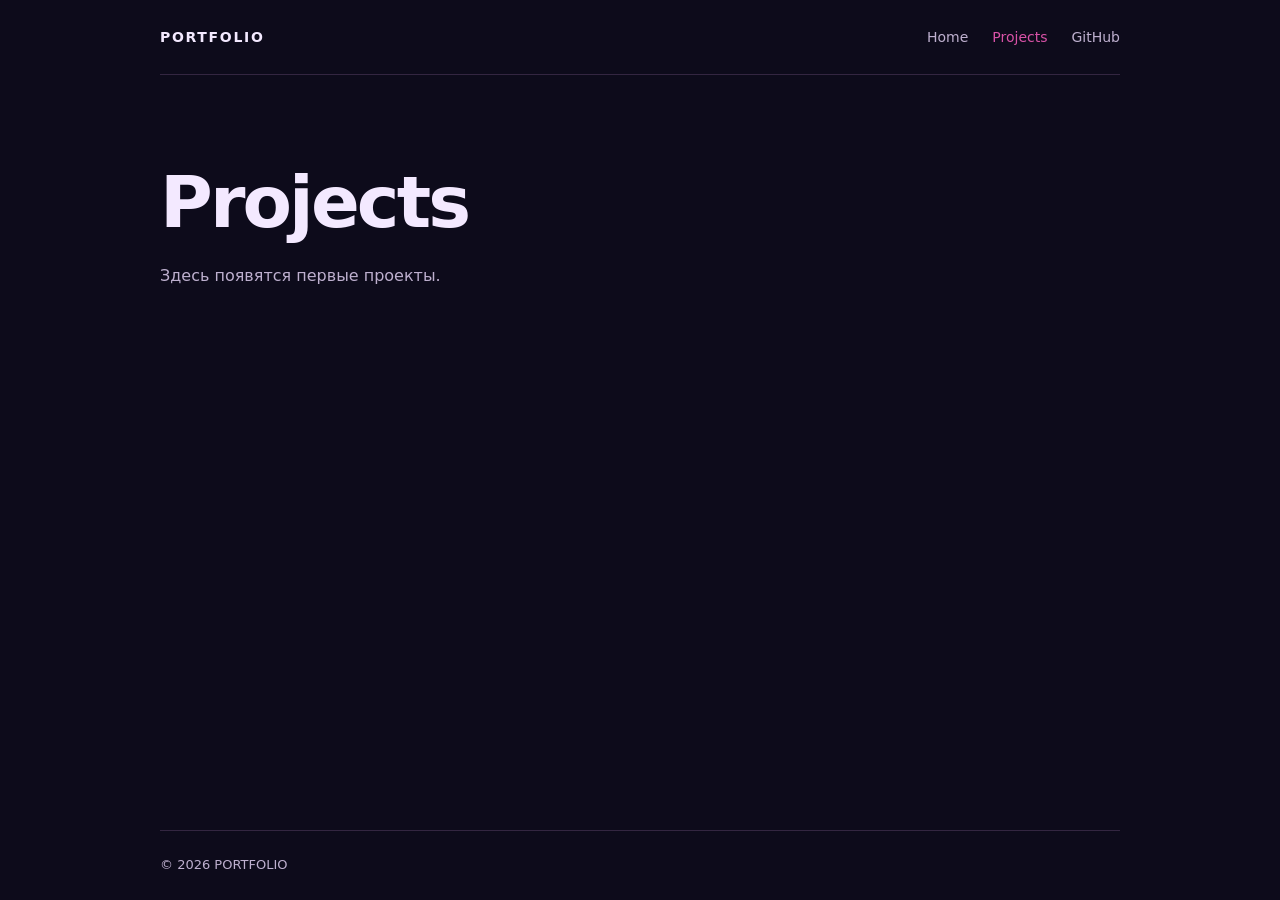
==== projects/index.html @ fa782286 "Add initial portfolio website" ====
<!doctype html>
<html lang="ru">
  <head>
    <meta charset="utf-8">
    <meta name="viewport" content="width=device-width, initial-scale=1">
    <meta name="description" content="Все опубликованные проекты портфолио.">
    <title>Projects — PORTFOLIO</title>
    <link rel="stylesheet" href="../styles/main.css">
  </head>
  <body>
    <header class="site-header container">
      <a class="brand" href="../index.html">PORTFOLIO</a>
      <nav aria-label="Основная навигация">
        <a href="../index.html">Home</a>
        <a href="index.html" aria-current="page">Projects</a>
        <a href="https://github.com/alexon94">GitHub</a>
      </nav>
    </header>

    <main class="container">
      <section class="projects-page" aria-labelledby="projects-title">
        <h1 id="projects-title" lang="en">Projects</h1>
        <p class="empty-state">Здесь появятся первые проекты.</p>
      </section>
    </main>

    <footer class="site-footer container">© 2026 PORTFOLIO</footer>
  </body>
</html>
---- styles/main.css ----
:root {
  color-scheme: dark;
  --background: #0d0b1b;
  --surface: #171225;
  --purple: #9864cf;
  --pink: #d852a7;
  --text: #f3e9ff;
  --muted: #beb0cf;
  --divider: #332641;
  font-family: system-ui, -apple-system, BlinkMacSystemFont, "Segoe UI", sans-serif;
  color: var(--text);
  background: var(--background);
}

* {
  box-sizing: border-box;
}

body {
  margin: 0;
  min-height: 100vh;
  display: flex;
  flex-direction: column;
  font-size: 1rem;
  line-height: 1.6;
}

.container {
  width: min(100% - 3rem, 60rem);
  margin-inline: auto;
}

a {
  color: inherit;
  text-decoration: none;
}

a:hover {
  color: var(--pink);
}

a:focus-visible {
  outline: 2px solid var(--pink);
  outline-offset: 5px;
  border-radius: 3px;
}

.site-header {
  display: flex;
  align-items: center;
  justify-content: space-between;
  gap: 1rem;
  padding-block: 1.25rem;
  border-bottom: 1px solid var(--divider);
}

.brand {
  font-size: 0.875rem;
  font-weight: 700;
  letter-spacing: 0.12em;
}

nav {
  display: flex;
  flex-wrap: wrap;
  gap: 1.5rem;
  font-size: 0.875rem;
  color: var(--muted);
}

nav a {
  padding-block: 0.375rem;
}

nav a[aria-current="page"] {
  color: var(--pink);
}

main {
  flex: 1;
}

.hero {
  padding-block: clamp(3rem, 8vw, 5.5rem);
}

h1,
h2,
p {
  margin: 0;
}

h1 {
  font-size: clamp(2.5rem, 8vw, 4.5rem);
  line-height: 1.1;
  letter-spacing: -0.04em;
  font-weight: 700;
}

.hero h1 {
  width: fit-content;
  color: var(--text);
  background: linear-gradient(110deg, var(--text), var(--purple) 65%, var(--pink));
  background-clip: text;
  -webkit-background-clip: text;
  -webkit-text-fill-color: transparent;
}

.hero-description {
  margin-top: 1rem;
  font-size: clamp(1rem, 3vw, 1.25rem);
  color: var(--muted);
}

.github-link {
  display: block;
  width: fit-content;
  margin-top: 1.25rem;
  color: var(--muted);
  text-decoration: underline;
  text-underline-offset: 0.25em;
}

.button {
  display: inline-block;
  margin-top: 1.75rem;
  padding: 0.65rem 1.2rem;
  border: 1px solid var(--purple);
  border-radius: 5px;
  font-size: 0.9375rem;
}

.button:hover {
  color: var(--text);
  background: var(--surface);
}

.project-feed {
  border-top: 1px solid var(--divider);
  padding-block: 2rem 4rem;
  scroll-margin-top: 1.5rem;
}

h2 {
  font-size: 1.5rem;
  font-weight: 600;
  line-height: 1.3;
}

.empty-state {
  margin-top: 1.25rem;
  color: var(--muted);
}

.projects-page {
  padding-block: clamp(3rem, 8vw, 5.5rem);
}

.site-footer {
  padding-block: 1.5rem;
  border-top: 1px solid var(--divider);
  color: var(--muted);
  font-size: 0.8125rem;
}

@media (max-width: 30rem) {
  .site-header {
    flex-direction: column;
    align-items: flex-start;
    gap: 0.5rem;
  }
}
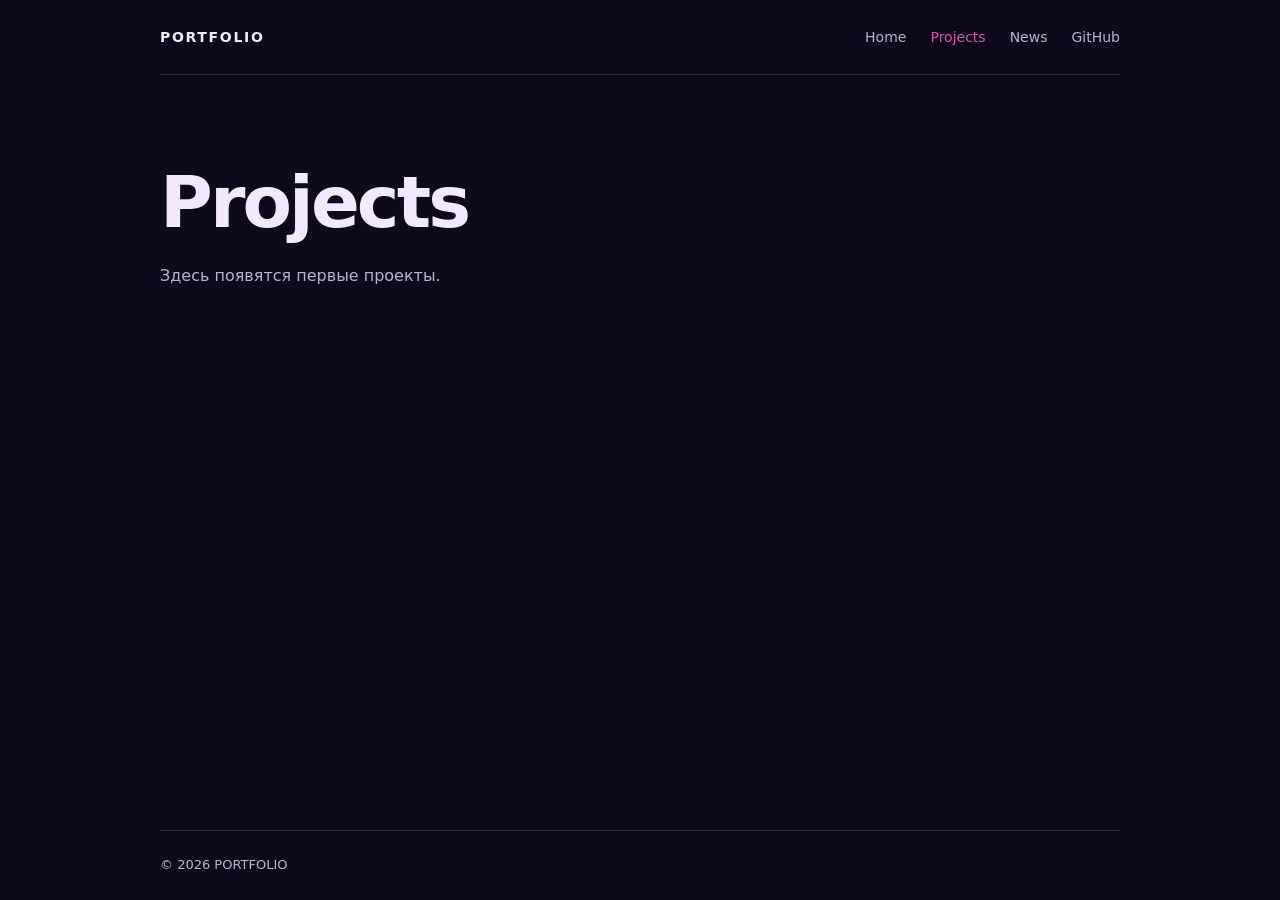
==== commit 314f9a8f: "add news" ====
--- a/projects/index.html
+++ b/projects/index.html
@@ -13,6 +13,7 @@
       <nav aria-label="Основная навигация">
         <a href="../index.html">Home</a>
         <a href="index.html" aria-current="page">Projects</a>
+        <a href="../news/index.html">News</a>
         <a href="https://github.com/alexon94">GitHub</a>
       </nav>
     </header>
--- a/styles/main.css
+++ b/styles/main.css
@@ -152,7 +152,8 @@
   color: var(--muted);
 }
 
-.projects-page {
+.projects-page,
+.news-page {
   padding-block: clamp(3rem, 8vw, 5.5rem);
 }
 
